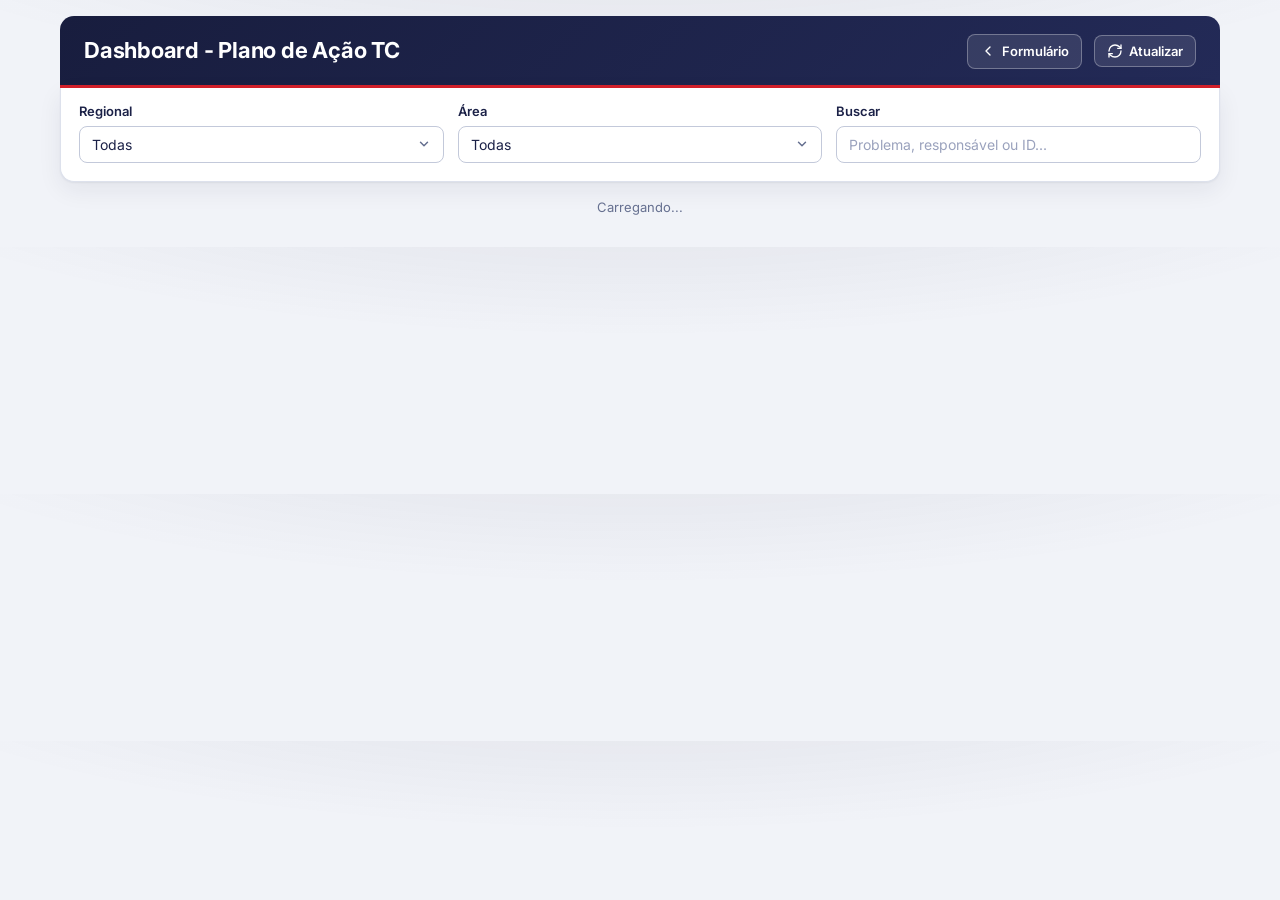
==== index.html @ 189f8613 "Rename dashboard.html to index.html" ====
<!DOCTYPE html>
<html lang="pt-BR">
<head>
  <meta charset="UTF-8">
  <meta name="viewport" content="width=device-width, initial-scale=1">
  <title>Dashboard - Plano de Ação TC</title>
  <link rel="stylesheet" href="estilo.css">
  <link rel="stylesheet" href="dashboard.css">
</head>
<body>
  <div class="dash">
    <header class="cabecalho">
      <h1>Dashboard - Plano de Ação TC</h1>
      <div class="cabecalho-acoes">
        <span id="usuarioLogado" class="usuario-logado"></span>
        <a href="index.html" class="b-sair">
          <svg class="ic" viewBox="0 0 24 24"><path d="m15 18-6-6 6-6"/></svg>
          Formulário
        </a>
        <button type="button" class="b-sair" id="btnAtualizar">
          <svg class="ic" viewBox="0 0 24 24"><path d="M3 12a9 9 0 0 1 9-9 9.75 9.75 0 0 1 6.74 2.74L21 8"/><path d="M21 3v5h-5"/><path d="M21 12a9 9 0 0 1-9 9 9.75 9.75 0 0 1-6.74-2.74L3 16"/><path d="M8 16H3v5"/></svg>
          Atualizar
        </button>
      </div>
    </header>

    <div class="dash-filtros">
      <div class="campo" id="boxRegional">
        <label for="fRegional">Regional</label>
        <select id="fRegional"><option value="">Todas</option></select>
      </div>
      <div class="campo">
        <label for="fArea">Área</label>
        <select id="fArea"><option value="">Todas</option></select>
      </div>
      <div class="campo">
        <label for="fBusca">Buscar</label>
        <input type="search" id="fBusca" placeholder="Problema, responsável ou ID...">
      </div>
    </div>

    <p id="dashMsg" class="vazio">Carregando...</p>

    <main id="dashConteudo" hidden>
      <section class="kpis" id="kpis"></section>

      <section class="grade">
        <article class="cartao">
          <h3>Situação geral</h3>
          <div class="donut-box">
            <div class="donut" id="donut"><span id="donutTxt"></span></div>
            <ul class="legenda" id="legendaDonut"></ul>
          </div>
        </article>
        <article class="cartao">
          <h3>Por regional</h3>
          <div id="graficoRegional" class="barras"></div>
        </article>
        <article class="cartao">
          <h3>Por área responsável</h3>
          <div id="graficoArea" class="barras"></div>
        </article>
        <article class="cartao">
          <h3>Abertas por mês</h3>
          <div id="graficoMes" class="colunas"></div>
        </article>
      </section>

      <section class="cartao">
        <h3>Planos atrasados e com prazo próximo (7 dias)</h3>
        <div class="tabela-wrap">
          <table class="tabela">
            <thead>
              <tr><th>ID</th><th>Regional</th><th>Área</th><th>Problema</th><th>Responsável</th><th>Prev. fim</th><th>Situação</th></tr>
            </thead>
            <tbody id="tabelaAtencao"></tbody>
          </table>
        </div>
      </section>
    </main>
  </div>

  <script src="dashboard.js"></script>
</body>
</html>
---- estilo.css ----
@import url('https://fonts.googleapis.com/css2?family=Inter:wght@400;500;600;700&display=swap');

:root {
  --azul: #181D3E;
  --azul-2: #232a57;
  --vermelho: #D4202A;
  --vermelho-escuro: #b21a23;
  --fundo: #f1f3f8;
  --superficie: #ffffff;
  --borda: #dde1ec;
  --borda-forte: #c3c9da;
  --texto: #1b2147;
  --suave: #667090;
  --selecao: #eaf1ff;
  --destaque: #2563eb;
  --verde: #17703a;
  --verde-bg: #e3f6ea;
  --laranja: #9a5b00;
  --laranja-bg: #fff4d6;
  --raio: 10px;
  --raio-p: 8px;
  --sombra: 0 1px 2px rgba(24, 29, 62, .06), 0 8px 24px rgba(24, 29, 62, .07);
  --foco: 0 0 0 3px rgba(37, 99, 235, .22);
}

* { box-sizing: border-box; }

body {
  margin: 0;
  padding: 16px;
  background:
    radial-gradient(1200px 300px at 50% -120px, rgba(24, 29, 62, .10), transparent 70%),
    var(--fundo);
  font-family: 'Inter', 'Segoe UI', system-ui, -apple-system, Arial, sans-serif;
  font-size: 14px;
  line-height: 1.45;
  color: var(--texto);
  -webkit-font-smoothing: antialiased;
}

svg.ic { width: 1em; height: 1em; fill: none; stroke: currentColor; stroke-width: 2; stroke-linecap: round; stroke-linejoin: round; flex: none; }

/* ============ LAYOUT ============ */
.layout {
  display: grid;
  grid-template-columns: minmax(0, 1fr) minmax(0, 380px);
  gap: 16px;
  align-items: start;
  margin: 0 auto;
  height: calc(100vh - 32px);
  max-width: 1160px;
  transition: all .3s ease;
}
@media (max-width: 900px) { .layout { grid-template-columns: 1fr; height: auto; } }

.layout.sem-lista { grid-template-columns: 1fr !important; max-width: 760px; }

.painel {
  background: var(--superficie);
  border: 1px solid var(--borda);
  border-radius: 14px;
  overflow: hidden;
  box-shadow: var(--sombra);
  display: flex;
  flex-direction: column;
  max-height: 100%;
  min-height: 0;
}

/* ============ CABEÇALHO ============ */
.cabecalho {
  background: linear-gradient(135deg, var(--azul) 0%, var(--azul-2) 100%);
  color: #fff;
  padding: 18px 24px 16px;
  display: flex;
  align-items: center;
  justify-content: space-between;
  gap: 12px;
  border-bottom: 3px solid var(--vermelho);
}
.cabecalho h1 { margin: 0; font-size: 22px; font-weight: 700; letter-spacing: -.01em; }
.cabecalho.lista { padding: 14px 18px; }
.cabecalho.lista h2 { margin: 0; font-size: 16px; font-weight: 600; }

.corpo { padding: 18px; overflow-y: auto; min-height: 0; }
.corpo::-webkit-scrollbar { width: 8px; }
.corpo::-webkit-scrollbar-thumb { background: var(--borda-forte); border-radius: 8px; }

/* ============ FORMULÁRIO ============ */
.caixa { border: none; padding: 0; }

.topo {
  display: flex;
  align-items: center;
  justify-content: space-between;
  gap: 12px;
  margin-bottom: 16px;
  padding-bottom: 14px;
  border-bottom: 1px solid var(--borda);
}
.topo h2 { margin: 0; font-size: 19px; font-weight: 700; display: flex; align-items: center; gap: 10px; }
.topo h2 .ic {
  width: 36px; height: 36px; padding: 8px;
  background: var(--selecao); color: var(--destaque);
  border-radius: 10px; stroke-width: 2;
}
.idbox { background: var(--fundo); border: 1px solid var(--borda); border-radius: var(--raio-p); padding: 6px 12px; min-width: 120px; }
.idbox small { display: block; color: var(--suave); font-size: 11px; }
.idbox span { font-size: 13px; font-weight: 600; }

label { display: block; font-weight: 600; font-size: 13px; margin: 0 0 5px; color: var(--texto); }
label b { color: var(--vermelho); font-weight: 700; margin-left: 2px; }

input, select, textarea {
  width: 100%;
  padding: 9px 12px;
  border: 1px solid var(--borda-forte);
  border-radius: var(--raio-p);
  font-family: inherit;
  font-size: 14px;
  color: var(--texto);
  background: #fff;
  transition: border-color .15s, box-shadow .15s, background .15s;
}
input::placeholder, textarea::placeholder { color: #9aa2bd; }
input:hover, select:hover, textarea:hover { border-color: #9aa3c2; }
textarea { resize: vertical; min-height: 72px; line-height: 1.45; }

select {
  appearance: none;
  -webkit-appearance: none;
  padding-right: 34px;
  background-image: url("data:image/svg+xml,%3Csvg xmlns='http://www.w3.org/2000/svg' width='14' height='14' viewBox='0 0 24 24' fill='none' stroke='%23667090' stroke-width='2.5' stroke-linecap='round' stroke-linejoin='round'%3E%3Cpath d='m6 9 6 6 6-6'/%3E%3C/svg%3E");
  background-repeat: no-repeat;
  background-position: right 12px center;
  cursor: pointer;
}

textarea.obrigatorio-suave { border-color: rgba(212, 32, 42, .35); }

input:focus, select:focus, textarea:focus {
  outline: none;
  border-color: var(--destaque);
  box-shadow: var(--foco);
}

.campo { margin-bottom: 14px; }
.contador { text-align: right; font-size: 11px; color: var(--suave); margin-top: 3px; }
.linha { display: grid; grid-template-columns: 1fr 1fr; gap: 14px; }
@media (max-width: 600px) {
  .linha { grid-template-columns: 1fr; gap: 0; }
  .topo { flex-direction: column; align-items: flex-start; }
}

#camposExtras {
  margin-top: 6px;
  padding-top: 16px;
  border-top: 1px dashed var(--borda-forte);
}

/* ============ BOTÕES ============ */
.botoes {
  display: flex;
  flex-wrap: wrap;
  gap: 10px;
  border-top: 1px solid var(--borda);
  margin-top: 16px;
  padding-top: 16px;
}
.botoes button { flex: 1 1 150px; }

button {
  font-family: inherit;
  font-size: 14px;
  font-weight: 600;
  border-radius: var(--raio-p);
  padding: 10px 16px;
  cursor: pointer;
  display: inline-flex;
  align-items: center;
  justify-content: center;
  gap: 8px;
  border: 1.5px solid transparent;
  transition: background .15s, border-color .15s, transform .1s, box-shadow .15s;
}
button:active:not(:disabled) { transform: translateY(1px); }
button:focus-visible { outline: none; box-shadow: var(--foco); }
button:disabled { opacity: .6; cursor: wait; }

.b-claro { background: #fff; color: var(--azul); border-color: var(--borda-forte); }
.b-claro:hover:not(:disabled) { background: var(--fundo); border-color: var(--azul); }

.b-azul { background: var(--azul); color: #fff; }
.b-azul:hover:not(:disabled) { background: var(--azul-2); }

.b-vermelho { background: var(--vermelho); color: #fff; box-shadow: 0 2px 6px rgba(212, 32, 42, .28); }
.b-vermelho:hover:not(:disabled) { background: var(--vermelho-escuro); }

.b-atualizar { background: rgba(255, 255, 255, .12); color: #fff; padding: 6px 12px; font-size: 12px; border: 1px solid rgba(255, 255, 255, .25); }
.b-atualizar:hover:not(:disabled) { background: rgba(255, 255, 255, .22); }

/* ============ FILTROS ============ */
.filtros {
  display: flex;
  gap: 4px;
  margin-bottom: 14px;
  padding: 4px;
  background: var(--fundo);
  border-radius: 10px;
}
.filtros button {
  flex: 1;
  padding: 7px 6px;
  font-size: 12px;
  font-weight: 600;
  background: transparent;
  color: var(--suave);
  border: none;
  border-radius: 7px;
}
.filtros button:hover { color: var(--texto); }
.filtros button.ativo { background: #fff; color: var(--azul); box-shadow: 0 1px 3px rgba(24, 29, 62, .15); }

/* ============ LISTA ============ */
.item {
  border: 1px solid var(--borda);
  border-left: 4px solid var(--borda-forte);
  border-radius: var(--raio-p);
  padding: 11px 14px;
  margin-bottom: 8px;
  display: flex;
  align-items: center;
  justify-content: space-between;
  gap: 12px;
  background: #fff;
  transition: box-shadow .15s, border-color .15s;
}
.item:hover { box-shadow: 0 3px 10px rgba(24, 29, 62, .09); }
.item.ativo { border-color: var(--destaque); border-left-color: var(--destaque); background: var(--selecao); }
.item strong { display: block; font-size: 13px; font-weight: 600; margin-bottom: 3px; }
.item p { margin: 0; font-size: 12px; color: var(--suave); }
.item button { padding: 6px 12px; font-size: 12px; flex: none; }
.vazio { color: var(--suave); font-size: 13px; margin: 14px 0; text-align: center; }

.badge {
  display: inline-block;
  padding: 2px 8px;
  border-radius: 999px;
  font-size: 10px;
  font-weight: 700;
  letter-spacing: .03em;
  text-transform: uppercase;
  margin-bottom: 5px;
}
.badge.pendente { background: var(--laranja-bg); color: var(--laranja); border: 1px solid #f3de9c; }
.badge.finalizado { background: var(--verde-bg); color: var(--verde); border: 1px solid #b8e3c7; }

.paginacao { display: flex; align-items: center; justify-content: space-between; gap: 8px; margin-top: 12px; font-size: 12px; color: var(--suave); }
.paginacao button { padding: 5px 12px; font-size: 12px; background: #fff; color: var(--azul); border: 1px solid var(--borda-forte); }
.paginacao button:hover:not(:disabled) { background: var(--fundo); }

/* ============ AVISOS E VALIDAÇÃO ============ */
.aviso-edicao {
  background: var(--laranja-bg);
  color: var(--laranja);
  border: 1px solid #f3de9c;
  border-left: 4px solid #e0a100;
  border-radius: var(--raio-p);
  padding: 10px 14px;
  font-size: 13px;
  font-weight: 600;
  margin-bottom: 16px;
}
.aviso-edicao[hidden] { display: none; }

input.faltando, select.faltando, textarea.faltando {
  border-color: #e0a100;
  background: #fffbf0;
  box-shadow: 0 0 0 3px #ffe3a3;
}

.bloqueado {
  background-color: #eceff4 !important;
  color: #7a8299 !important;
  border-color: #d3d8e3 !important;
  pointer-events: none;
  cursor: not-allowed;
  box-shadow: none !important;
}

/* ============ LOGIN ============ */
.login-overlay {
  position: fixed;
  inset: 0;
  background:
    radial-gradient(800px 400px at 80% -10%, rgba(212, 32, 42, .25), transparent 60%),
    linear-gradient(135deg, var(--azul) 0%, #0f1330 100%);
  display: flex;
  align-items: center;
  justify-content: center;
  z-index: 9999;
  padding: 16px;
}
.login-overlay[hidden] { display: none !important; }
.login-card {
  background: #fff;
  border-radius: 16px;
  padding: 36px 32px 32px;
  width: 100%;
  max-width: 400px;
  border-top: 4px solid var(--vermelho);
  box-shadow: 0 24px 70px rgba(0, 0, 0, .45);
}
.login-cabecalho { text-align: center; margin-bottom: 26px; }
.login-cabecalho h1 { margin: 0 0 8px; font-size: 24px; font-weight: 700; color: var(--azul); letter-spacing: -.01em; }
.login-cabecalho p { margin: 0; font-size: 14px; color: var(--suave); }
.login-form { display: flex; flex-direction: column; gap: 12px; }
.login-form input { padding: 12px 14px; font-size: 15px; }
.login-btn { width: 100%; padding: 13px; font-size: 15px; margin-top: 4px; }
.login-erro {
  color: #a31b22;
  font-size: 13px;
  margin: 0;
  background: #fde8e8;
  padding: 10px 12px;
  border-radius: 6px;
  border-left: 3px solid var(--vermelho);
}
.login-erro[hidden] { display: none; }

/* ============ USUÁRIO / SAIR (no cabeçalho azul) ============ */
.cabecalho-acoes { display: flex; align-items: center; gap: 12px; }

.usuario-logado {
  font-size: 13px;
  color: rgba(255, 255, 255, .8);
  max-width: 220px;
  white-space: nowrap;
  overflow: hidden;
  text-overflow: ellipsis;
}

.b-sair {
  display: inline-flex;
  align-items: center;
  gap: 6px;
  padding: 7px 12px;
  border: 1px solid rgba(255, 255, 255, .3);
  border-radius: var(--raio-p);
  background: rgba(255, 255, 255, .1);
  color: #fff;
  font-size: 13px;
  font-weight: 600;
}
.b-sair:hover { background: var(--vermelho); border-color: var(--vermelho); }
.b-sair .ic { width: 16px; height: 16px; }

body.nao-logado .cabecalho-acoes { display: none; }

@media (max-width: 600px) {
  body { padding: 8px; }
  .cabecalho { padding: 14px 16px; flex-wrap: wrap; }
  .usuario-logado { display: none; }
}

@media (prefers-reduced-motion: reduce) {
  * { transition: none !important; }
}

/* ============ LINHAS DE DATA NOS CARTÕES (usadas pelo script.js) ============ */
.item p.data { display: flex; align-items: center; gap: 5px; margin-top: 3px; }
.item p.data .ic { width: 12px; height: 12px; color: var(--suave); }
.item p.data.plano { color: var(--texto); }

/* Pronto para usar caso você adicione o selo de atraso */
.badge.atrasado { background: #fde8e8; color: #a31b22; border: 1px solid #f5bcbc; margin-left: 4px; }

/* ============ EXTRAS: resumo, atraso, prioridade, toasts, erros ============ */
.resumo { display: grid; grid-template-columns: repeat(3, 1fr); gap: 8px; margin-bottom: 12px; }
.resumo .chip { background: var(--fundo); border: 1px solid var(--borda); border-radius: var(--raio-p); padding: 8px 6px; text-align: center; }
.resumo .chip strong { display: block; font-size: 20px; line-height: 1.1; font-weight: 700; }
.resumo .chip span { font-size: 11px; color: var(--suave); }
.resumo .pend strong { color: var(--laranja); }
.resumo .atras strong { color: var(--vermelho); }
.resumo .env strong { color: var(--verde); }
.resumo .atras.tem { background: #fde8e8; border-color: #f3b8bb; }

.badge.atrasado { background: #fde8e8; color: #a31b22; border: 1px solid #f3b8bb; }
.badge + .badge { margin-left: 4px; }
.item.atrasado:not(.ativo) { border-left-color: var(--vermelho); }
.item.prio-alta:not(.ativo) { border-left-color: var(--vermelho); }
.item.prio-media:not(.ativo) { border-left-color: #e0a100; }
.item.prio-baixa:not(.ativo) { border-left-color: var(--verde); }

.erro-campo { color: #a31b22; font-size: 12px; font-weight: 500; margin-top: 4px; }

.toasts { position: fixed; right: 16px; bottom: 16px; display: flex; flex-direction: column; gap: 8px; z-index: 10000; max-width: min(360px, calc(100vw - 32px)); }
.toast {
  display: flex; gap: 10px; align-items: flex-start;
  background: #fff; border: 1px solid var(--borda); border-left: 4px solid var(--verde);
  border-radius: var(--raio-p); padding: 11px 14px; font-size: 13px;
  box-shadow: 0 10px 30px rgba(24, 29, 62, .2);
  animation: toast-in .2s ease-out;
  transition: opacity .2s, transform .2s;
}
.toast .ic { width: 18px; height: 18px; margin-top: 1px; color: var(--verde); }
.toast.erro { border-left-color: var(--vermelho); }
.toast.erro .ic { color: var(--vermelho); }
.toast.saindo { opacity: 0; transform: translateY(6px); }
@keyframes toast-in { from { opacity: 0; transform: translateY(8px); } to { opacity: 1; transform: none; } }
@media (prefers-reduced-motion: reduce) { .toast { animation: none; } }
---- dashboard.css ----
/* Complementa o estilo.css (usa as mesmas variáveis) */
.dash { max-width: 1160px; margin: 0 auto; }
.dash > .cabecalho { border-radius: 14px 14px 0 0; }
.dash a.b-sair { text-decoration: none; }

.dash-filtros {
  display: grid; grid-template-columns: repeat(3, 1fr); gap: 14px;
  background: var(--superficie); border: 1px solid var(--borda); border-top: none;
  padding: 14px 18px 4px; border-radius: 0 0 14px 14px; box-shadow: var(--sombra); margin-bottom: 16px;
}
@media (max-width: 700px) { .dash-filtros { grid-template-columns: 1fr; gap: 0; } }

.kpis { display: grid; grid-template-columns: repeat(auto-fit, minmax(150px, 1fr)); gap: 12px; margin-bottom: 16px; }
.kpi { background: var(--superficie); border: 1px solid var(--borda); border-top: 4px solid var(--borda-forte); border-radius: var(--raio); padding: 14px 16px; box-shadow: var(--sombra); }
.kpi small { display: block; color: var(--suave); font-size: 12px; font-weight: 600; }
.kpi strong { display: block; font-size: 30px; line-height: 1.15; font-weight: 700; }
.kpi.total { border-top-color: var(--azul); }
.kpi.pend { border-top-color: #e0a100; } .kpi.pend strong { color: var(--laranja); }
.kpi.and { border-top-color: var(--destaque); } .kpi.and strong { color: var(--destaque); }
.kpi.fim { border-top-color: var(--verde); } .kpi.fim strong { color: var(--verde); }
.kpi.atr { border-top-color: var(--vermelho); } .kpi.atr strong { color: var(--vermelho); }

.grade { display: grid; grid-template-columns: repeat(2, minmax(0, 1fr)); gap: 16px; margin-bottom: 16px; }
@media (max-width: 800px) { .grade { grid-template-columns: 1fr; } }
.cartao { background: var(--superficie); border: 1px solid var(--borda); border-radius: var(--raio); padding: 16px 18px; box-shadow: var(--sombra); }
.cartao h3 { margin: 0 0 14px; font-size: 15px; font-weight: 700; }

/* Donut */
.donut-box { display: flex; align-items: center; gap: 22px; flex-wrap: wrap; }
.donut { width: 140px; height: 140px; border-radius: 50%; display: grid; place-items: center; background: var(--borda); position: relative; }
.donut::after { content: ""; position: absolute; inset: 24px; background: #fff; border-radius: 50%; }
.donut span { position: relative; z-index: 1; font-size: 24px; font-weight: 700; }
.legenda { list-style: none; margin: 0; padding: 0; display: grid; gap: 6px; font-size: 13px; }
.legenda i { display: inline-block; width: 10px; height: 10px; border-radius: 3px; margin-right: 8px; }

/* Barras horizontais empilhadas */
.barras { display: grid; gap: 10px; }
.barra-linha { display: grid; grid-template-columns: 90px 1fr 34px; align-items: center; gap: 10px; font-size: 12px; }
.barra-linha .nome { font-weight: 600; overflow: hidden; text-overflow: ellipsis; white-space: nowrap; }
.barra-trilho { display: flex; height: 14px; background: var(--fundo); border-radius: 999px; overflow: hidden; }
.barra-trilho span { display: block; height: 100%; }
.barra-linha .num { text-align: right; color: var(--suave); font-weight: 600; }

/* Colunas por mês */
.colunas { display: flex; align-items: flex-end; gap: 10px; height: 160px; padding-top: 8px; }
.coluna { flex: 1; display: flex; flex-direction: column; align-items: center; justify-content: flex-end; height: 100%; font-size: 11px; color: var(--suave); }
.coluna .pilar { width: 100%; max-width: 38px; background: var(--azul); border-radius: 6px 6px 0 0; min-height: 2px; }
.coluna b { color: var(--texto); font-size: 12px; margin-bottom: 3px; }
.coluna em { font-style: normal; margin-top: 5px; }

/* Tabela */
.tabela-wrap { overflow-x: auto; }
.tabela { width: 100%; border-collapse: collapse; font-size: 13px; }
.tabela th { text-align: left; font-size: 11px; text-transform: uppercase; letter-spacing: .04em; color: var(--suave); padding: 8px 10px; border-bottom: 2px solid var(--borda); white-space: nowrap; }
.tabela td { padding: 9px 10px; border-bottom: 1px solid var(--borda); vertical-align: top; }
.tabela tr:hover td { background: var(--fundo); }
.tabela td.prob { min-width: 220px; }
.tabela .vazio-td { text-align: center; color: var(--suave); padding: 18px; }

.leg-pend { background: #e0a100; } .leg-and { background: var(--destaque); } .leg-fim { background: var(--verde); }
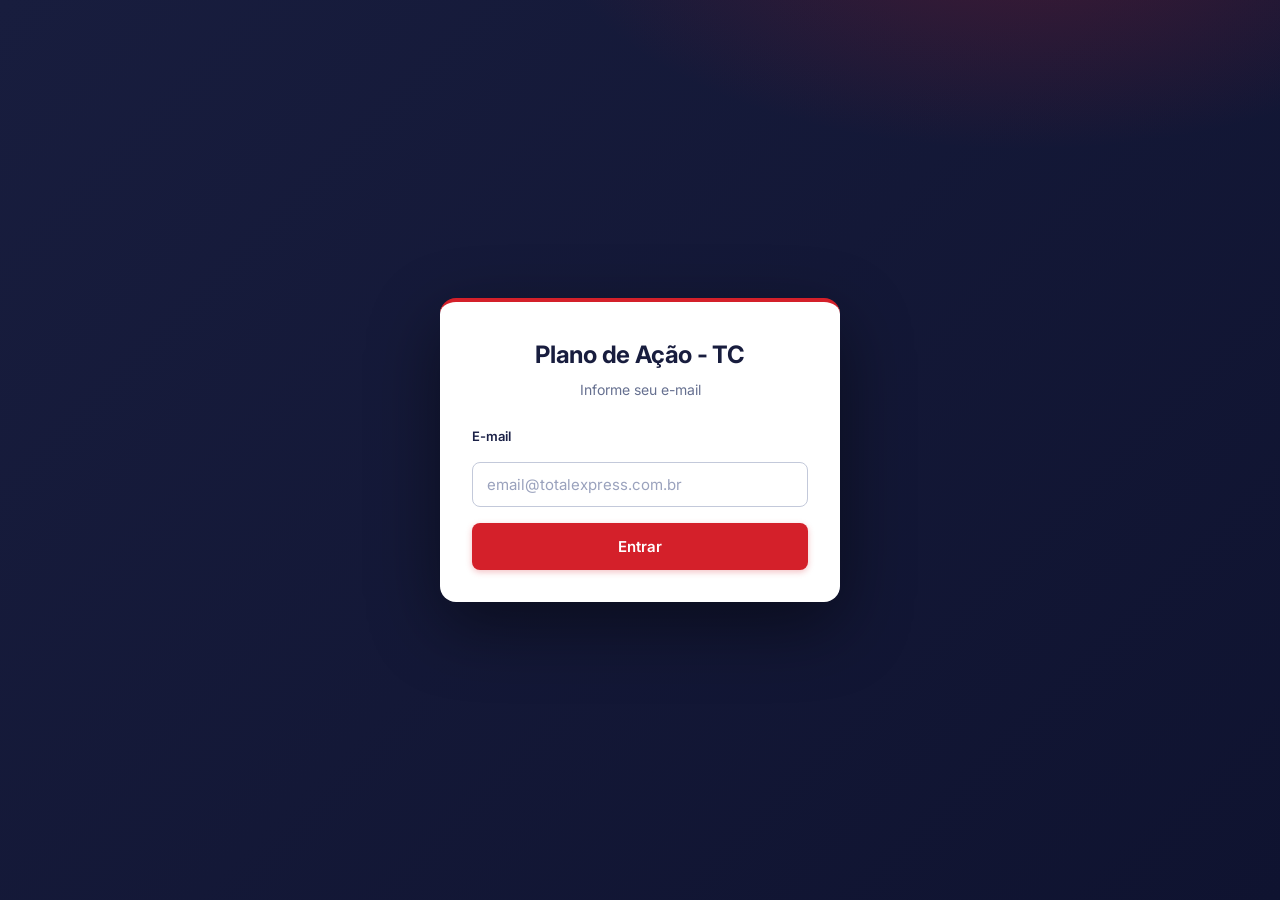
==== commit 3c0ad0e9: "Add files via upload" ====
--- a/index.html
+++ b/index.html
@@ -1,85 +1,205 @@
-<!DOCTYPE html>
-<html lang="pt-BR">
-<head>
-  <meta charset="UTF-8">
-  <meta name="viewport" content="width=device-width, initial-scale=1">
-  <title>Dashboard - Plano de Ação TC</title>
-  <link rel="stylesheet" href="estilo.css">
-  <link rel="stylesheet" href="dashboard.css">
-</head>
-<body>
-  <div class="dash">
-    <header class="cabecalho">
-      <h1>Dashboard - Plano de Ação TC</h1>
-      <div class="cabecalho-acoes">
-        <span id="usuarioLogado" class="usuario-logado"></span>
-        <a href="index.html" class="b-sair">
-          <svg class="ic" viewBox="0 0 24 24"><path d="m15 18-6-6 6-6"/></svg>
-          Formulário
-        </a>
-        <button type="button" class="b-sair" id="btnAtualizar">
-          <svg class="ic" viewBox="0 0 24 24"><path d="M3 12a9 9 0 0 1 9-9 9.75 9.75 0 0 1 6.74 2.74L21 8"/><path d="M21 3v5h-5"/><path d="M21 12a9 9 0 0 1-9 9 9.75 9.75 0 0 1-6.74-2.74L3 16"/><path d="M8 16H3v5"/></svg>
-          Atualizar
-        </button>
-      </div>
-    </header>
-
-    <div class="dash-filtros">
-      <div class="campo" id="boxRegional">
-        <label for="fRegional">Regional</label>
-        <select id="fRegional"><option value="">Todas</option></select>
-      </div>
-      <div class="campo">
-        <label for="fArea">Área</label>
-        <select id="fArea"><option value="">Todas</option></select>
-      </div>
-      <div class="campo">
-        <label for="fBusca">Buscar</label>
-        <input type="search" id="fBusca" placeholder="Problema, responsável ou ID...">
-      </div>
-    </div>
-
-    <p id="dashMsg" class="vazio">Carregando...</p>
-
-    <main id="dashConteudo" hidden>
-      <section class="kpis" id="kpis"></section>
-
-      <section class="grade">
-        <article class="cartao">
-          <h3>Situação geral</h3>
-          <div class="donut-box">
-            <div class="donut" id="donut"><span id="donutTxt"></span></div>
-            <ul class="legenda" id="legendaDonut"></ul>
-          </div>
-        </article>
-        <article class="cartao">
-          <h3>Por regional</h3>
-          <div id="graficoRegional" class="barras"></div>
-        </article>
-        <article class="cartao">
-          <h3>Por área responsável</h3>
-          <div id="graficoArea" class="barras"></div>
-        </article>
-        <article class="cartao">
-          <h3>Abertas por mês</h3>
-          <div id="graficoMes" class="colunas"></div>
-        </article>
-      </section>
-
-      <section class="cartao">
-        <h3>Planos atrasados e com prazo próximo (7 dias)</h3>
-        <div class="tabela-wrap">
-          <table class="tabela">
-            <thead>
-              <tr><th>ID</th><th>Regional</th><th>Área</th><th>Problema</th><th>Responsável</th><th>Prev. fim</th><th>Situação</th></tr>
-            </thead>
-            <tbody id="tabelaAtencao"></tbody>
-          </table>
-        </div>
-      </section>
-    </main>
-  </div>
-
-  <script src="dashboard.js"></script>
-</body>
-</html>
+<!DOCTYPE html>
+<html lang="pt-BR">
+<head>
+  <meta charset="UTF-8">
+  <meta name="viewport" content="width=device-width, initial-scale=1">
+  <title>Plano de Ação - Torre de Controle</title>
+  <link rel="stylesheet" href="estilo.css">
+</head>
+<body>
+  
+  <!-- TELA DE LOGIN -->
+  <div id="telaLogin" class="login-overlay">
+    <div class="login-card">
+      <div class="login-cabecalho">
+        <h1>Plano de Ação - TC</h1>
+        <p>Informe seu e-mail</p>
+      </div>
+      <form id="formLogin" class="login-form">
+        <label for="loginEmail">E-mail</label>
+        <input type="email" id="loginEmail" name="email" placeholder="email@totalexpress.com.br" autocomplete="email" required>
+        <p id="loginErro" class="login-erro" hidden></p>
+        <button type="submit" class="b-vermelho login-btn">Entrar</button>
+      </form>
+    </div>
+  </div>
+
+  <div class="layout">
+    <!-- COLUNA ESQUERDA: FORMULÁRIO -->
+    <section class="painel" id="painelFormulario">
+      <div class="cabecalho">
+  <h1>Plano de Ação - TC</h1>
+  <div class="cabecalho-acoes">
+    <span id="usuarioLogado" class="usuario-logado"></span>
+    <button type="button" class="b-sair" id="btnSair" title="Sair do sistema">
+      <svg class="ic" viewBox="0 0 24 24">
+        <path d="M9 21H5a2 2 0 0 1-2-2V5a2 2 0 0 1 2-2h4"/>
+        <polyline points="16 17 21 12 16 7"/>
+        <line x1="21" x2="9" y1="12" y2="12"/>
+      </svg>
+      Sair
+    </button>
+  </div>
+</div>
+      <div class="corpo">
+        <form id="formPlano" class="caixa">
+          <div class="topo">
+            <h2>
+              <svg class="ic" viewBox="0 0 24 24"><rect width="8" height="4" x="8" y="2" rx="1" ry="1"/><path d="M16 4h2a2 2 0 0 1 2 2v14a2 2 0 0 1-2 2H6a2 2 0 0 1-2-2V6a2 2 0 0 1 2-2h2"/><path d="m9 14 2 2 4-4"/></svg>
+              <span id="tituloFormulario">Nova Ocorrência</span>
+            </h2>
+            <div class="idbox"><small>ID do formulário:</small><span id="idForm">(novo)</span></div>
+          </div>
+
+          <div class="aviso-edicao" id="avisoEdicao" hidden>
+            <span id="textoAvisoEdicao"></span>
+          </div>
+
+          <!-- CAMPOS INICIAIS (SEMPRE VISÍVEIS) -->
+          <div class="linha">
+            <div class="campo">
+              <label for="regional">Regional<b>*</b></label>
+              <select id="regional" name="regional" required>
+                <option value="">Selecione a Regional</option>
+                <option>NE</option>
+                <option>MG/RJ/ES</option>
+                <option>SUL</option>
+                <option>SP</option>
+                <option>CO/N</option>
+              </select>
+            </div>
+            <div class="campo">
+              <label for="area">Área Responsável<b>*</b></label>
+              <select id="area" name="area" required>
+                <option value="">Selecione a Área</option>
+                <option>Coleta</option>
+                <option>HUB e MH</option>
+                <option>Transferencia</option>
+                <option>Last Mile</option>
+                <option>Planejamento</option>
+                <option>Outras Areas</option>
+              </select>
+            </div>
+          </div>
+
+          <div class="campo">
+            <label for="problema">Problema Identificado<b>*</b></label>
+            <textarea id="problema" name="problema" class="obrigatorio-suave" maxlength="500" placeholder="Descreva o problema..." required></textarea>
+            <div class="contador"></div>
+          </div>
+
+          <!-- CAMPOS EXTRAS (SÓ APARECEM NA TRATATIVA) -->
+          <div id="camposExtras" style="display: none;">
+            <div class="campo">
+              <label for="causa">Causa Raiz<b>*</b></label>
+              <textarea id="causa" name="causa" class="obrigatorio-suave" maxlength="500" placeholder="Descreva a causa identificada..."></textarea>
+              <div class="contador"></div>
+            </div>
+
+            <div class="campo">
+              <label for="plano">Plano de ação<b>*</b></label>
+              <textarea id="plano" name="plano" class="obrigatorio-suave" maxlength="500" placeholder="Qual plano de ação?"></textarea>
+              <div class="contador"></div>
+            </div>
+
+            <div class="campo">
+              <label for="responsavel">Responsável<b>*</b></label>
+              <input type="text" id="responsavel" name="responsavel" maxlength="500" placeholder="Nome do responsável...">
+            </div>
+
+            <!-- NOVAS DATAS -->
+            <div class="linha">
+              <div class="campo">
+                <label for="dataPrevisaoInicio">Previsão de Início</label>
+                <input type="date" id="dataPrevisaoInicio" name="dataPrevisaoInicio">
+              </div>
+              <div class="campo">
+                <label for="dataInicioReal">Início Real</label>
+                <input type="date" id="dataInicioReal" name="dataInicioReal">
+              </div>
+            </div>
+
+            <div class="linha">
+              <div class="campo">
+                <label for="dataPrevisaoConclusao">Previsão de Conclusão</label>
+                <input type="date" id="dataPrevisaoConclusao" name="dataPrevisaoConclusao">
+              </div>
+              <div class="campo">
+                <label for="dataConclusaoReal">Conclusão Real</label>
+                <input type="date" id="dataConclusaoReal" name="dataConclusaoReal">
+              </div>
+            </div>
+
+            <div class="linha">
+              <div class="campo">
+                <label for="status">Status</label>
+                <select id="status" name="status">
+                  <option>Pendente</option>
+                  <option>Em Andamento</option>
+                  <option>Concluído</option>
+                  <option>Cancelado</option>
+                </select>
+              </div>
+            </div>
+
+            <div class="campo">
+              <label for="comentario">Comentário de Acompanhamento</label>
+              <textarea id="comentario" name="comentario" maxlength="500" placeholder="Atualização mais recente" style="min-height:40px"></textarea>
+              <div class="contador"></div>
+            </div>
+          </div>
+
+          <!-- BOTÕES -->
+          <div class="botoes">
+            <button type="button" class="b-claro" id="btnVerLista">
+              <svg class="ic" viewBox="0 0 24 24"><line x1="8" y1="6" x2="21" y2="6"/><line x1="8" y1="12" x2="21" y2="12"/><line x1="8" y1="18" x2="21" y2="18"/><line x1="3" y1="6" x2="3.01" y2="6"/><line x1="3" y1="12" x2="3.01" y2="12"/><line x1="3" y1="18" x2="3.01" y2="18"/></svg>
+              Ver Ocorrências
+            </button>
+            
+            <button type="submit" class="b-vermelho" id="btnEnviarOcorrencia">
+              <svg class="ic" viewBox="0 0 24 24"><line x1="22" x2="11" y1="2" y2="13"/><polygon points="22 2 15 22 11 13 2 9 22 2"/></svg>
+              Enviar Ocorrência
+            </button>
+
+            <button type="button" class="b-claro" id="btnVoltarLista" style="display: none;">
+              <svg class="ic" viewBox="0 0 24 24"><path d="m15 18-6-6 6-6"/></svg>
+              Voltar para Lista
+            </button>
+
+            <button type="button" class="b-claro" id="btnSalvarProgresso" style="display: none;">
+              <svg class="ic" viewBox="0 0 24 24"><path d="M19 21H5a2 2 0 0 1-2-2V5a2 2 0 0 1 2-2h11l5 5v11a2 2 0 0 1-2 2z"/><polyline points="17 21 17 13 7 13 7 21"/><polyline points="7 3 7 8 15 8"/></svg>
+              Salvar Progresso
+            </button>
+
+            <button type="submit" class="b-vermelho" id="btnConcluir" style="display: none;">
+              <svg class="ic" viewBox="0 0 24 24"><polyline points="20 6 9 17 4 12"/></svg>
+              Enviar Plano
+            </button>
+          </div>
+        </form>
+      </div>
+    </section>
+
+    <!-- COLUNA DIREITA: LISTA DE OCORRÊNCIAS -->
+    <section class="painel" id="painelLista" style="display: none;">
+      <div class="cabecalho lista">
+        <h2>Minhas Ocorrências</h2>
+        <button type="button" class="b-atualizar" id="btnAtualizar">
+          <svg class="ic" viewBox="0 0 24 24"><path d="M3 12a9 9 0 0 1 9-9 9.75 9.75 0 0 1 6.74 2.74L21 8"/><path d="M21 3v5h-5"/><path d="M21 12a9 9 0 0 1-9 9 9.75 9.75 0 0 1-6.74-2.74L3 16"/><path d="M8 16H3v5"/></svg>
+          Atualizar
+        </button>
+      </div>
+      <div class="corpo">
+        <div class="filtros">
+          <button type="button" class="ativo" data-filtro="todos">Todos</button>
+          <button type="button" data-filtro="pendente">Planos Pendentes</button>
+          <button type="button" data-filtro="finalizado">Planos Enviados</button>
+        </div>
+        <div id="listaFormularios"><p class="vazio">Carregando...</p></div>
+      </div>
+    </section>
+  </div>
+
+  <script src="script.js"></script>
+</body>
+</html>
